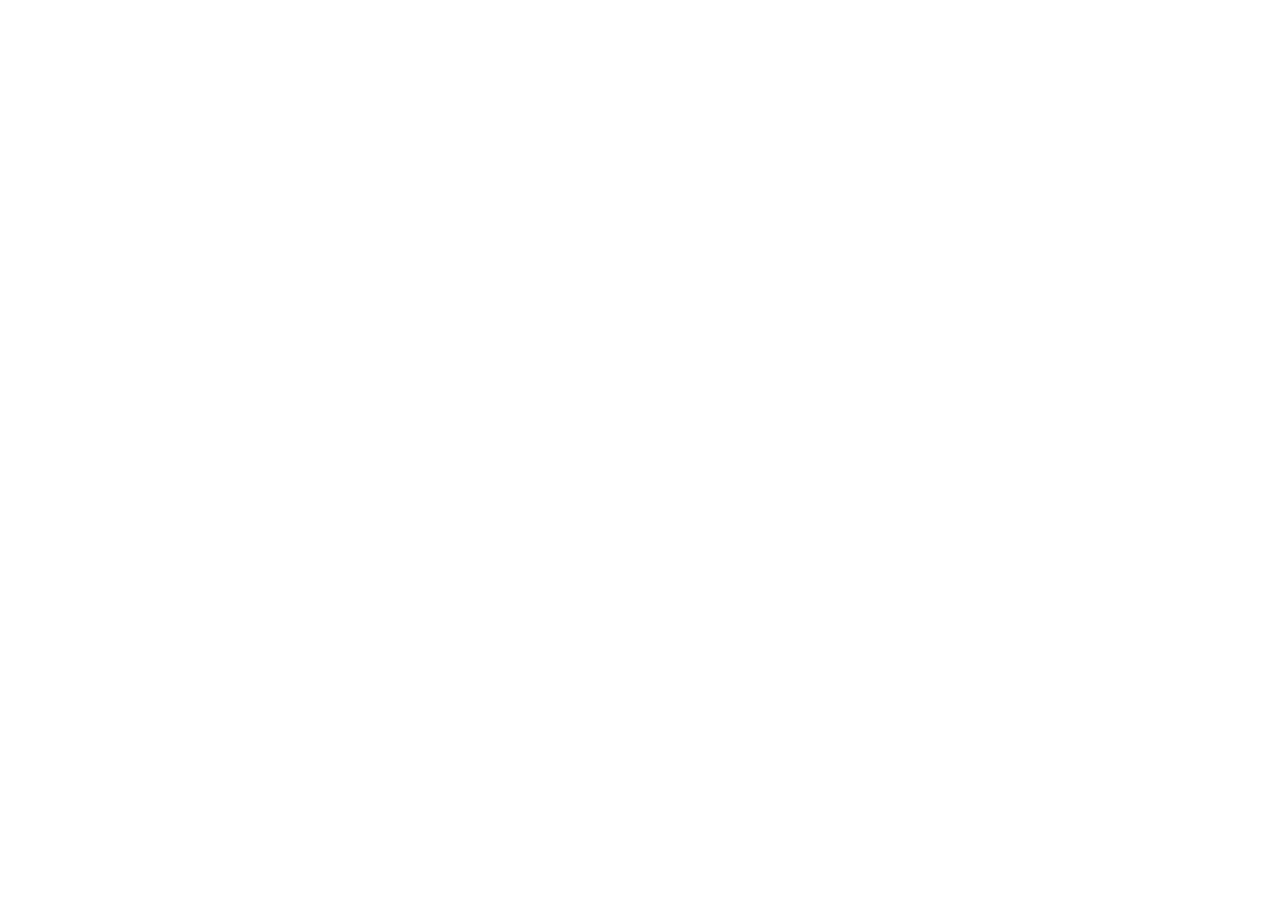
==== roofer-website/index.html @ cd1ace75 "fixed-layout" ====
<!DOCTYPE html>

<html lang="en" class="no-js">

<head>

    <meta charset="UTF-8">
    <meta name="viewport" content="width=device-width, initial-scale=1.0">

    <title>Roofer-website</title>
    <script type="module">
        document.documentElement.classList.remove("no-js");
        document.documentElement.classList.add("js");
    </script>

    <link rel="stylesheet" href="style.css">
    <link rel="stylesheet" href="style.css" media="print">

    <meta name= "description" content="STEM Tutoring Scotland">
    <meta property="og:title" content="STEM Tutoring Scotland-Home">
    <meta property="og:image" content="/">
    <meta property="og:image:alt" content="STEM Tutoring Scotland Website Homepage">
    <meta property="og:locale" content="en_GB">
    <meta name="twitter:card" content="summary_large_image">
    <meta property="og:url" content="/">
    <link rel="canonical" content="/">


</head>



<body class="body">

    <div class="home-page">

        <div class="heading">

            <div class="title-container">
                <h1 id="title-1">Quality Roofing</h1>
                <h2 id="title-2">Edinburgh</h2>

                <svg class="arrow" id="arrow-1" xmlns="http://www.w3.org/2000/svg" viewBox="0 0 2650 100" fill="none">
                    <path
                        d="M-1000 50 H2600 M2550 30 L2600 50 L2550 70"
                        stroke="currentColor"
                        stroke-width="8"
                        stroke-linecap="round"
                        stroke-linejoin="round"
                    />
                </svg>

            </div>

            
            <div class="menu">

                <svg id="dropdown-top" viewBox="0 0 140 10" width="80" height="10">
                    <rect width="140" height="10" rx="7"></rect>
                </svg>

                <button class="dropbtn" id="dropbtn">

                    <svg id="menu-icon" viewBox="0 0 140 70" width="80" height="40">
                        <rect class="top" width="140" height="10" rx="7"></rect>
                        <rect class="middle" y="30" width="140" height="10" rx="7"></rect>
                        <rect class="bottom" y="60" width="140" height="10" rx="7"></rect>
                    </svg>

                </button>


                <div id="menu-text">
                    <p>Menu</p>
                </div>



                <div class="dropdown-content" id="dropdown-content">

                    <a href="#">services</a>
                    <a href="#">about</a>
                    <a href="#">reviews </a>
                    <a href="#">get a quote </a>
                    <a class="last-link" href="#">contact </a>

                    <svg id="dropdown-bottom" viewBox="0 0 140 10" width="80" height="10">
                            <rect width="140" height="10" rx="7"></rect>
                    </svg>

                    <svg id="ruler-svg-dropdown" viewBox="0 0 93 209" width="93" height="209">
                            <rect x="83" y="1" width="10" height="1" ></rect>
                            <rect x="83" y="5" width="10" height="1" ></rect>
                            <rect x="83" y="9" width="10" height="1" ></rect>
                            <rect x="83" y="13" width="10" height="1" ></rect>
                            <rect x="83" y="17" width="10" height="1" ></rect>
                            <rect x="78" y='21' width="15" height="1" ></rect>
                            <rect x="83" y="25" width="10" height="1" ></rect>
                            <rect x="83" y="29" width="10" height="1" ></rect>
                            <rect x="83" y="33" width="10" height="1" ></rect>
                            <rect x="83" y="37" width="10" height="1" ></rect>
                            <rect x="78" y='41' width="15" height="1" ></rect>
                            <rect x="83" y="45" width="10" height="1" ></rect>
                            <rect x="83" y="49" width="10" height="1" ></rect>
                            <rect x="83" y="53" width="10" height="1" ></rect>
                            <rect x="83" y="57" width="10" height="1" ></rect>
                            <rect x="78" y='61' width="15" height="1" ></rect>
                            <rect x="83" y="65" width="10" height="1" ></rect>
                            <rect x="83" y="69" width="10" height="1" ></rect>
                            <rect x="83" y="73" width="10" height="1" ></rect>
                            <rect x="83" y="77" width="10" height="1" ></rect>
                            <rect x="78" y='81' width="15" height="1" ></rect>
                            <rect x="83" y="85" width="10" height="1" ></rect>
                            <rect x="83" y="89" width="10" height="1" ></rect>
                            <rect x="83" y="93" width="10" height="1" ></rect>
                            <rect x="83" y="97" width="10" height="1" ></rect>
                            <rect x="78" y='101' width="15" height="1" ></rect>
                            <rect x="83" y="105" width="10" height="1" ></rect>
                            <rect x="83" y="109" width="10" height="1" ></rect>
                            <rect x="83" y="113" width="10" height="1" ></rect>
                            <rect x="83" y="117" width="10" height="1" ></rect>
                            <rect x="78" y='121' width="15" height="1" ></rect>
                            <rect x="83" y="125" width="10" height="1" ></rect>
                            <rect x="83" y="129" width="10" height="1" ></rect>
                            <rect x="83" y="133" width="10" height="1" ></rect>
                            <rect x="83" y="137" width="10" height="1" ></rect>
                            <rect x="78" y='141' width="15" height="1" ></rect>
                            <rect x="83" y="145" width="10" height="1" ></rect>
                            <rect x="83" y="149" width="10" height="1" ></rect>
                            <rect x="83" y="153" width="10" height="1" ></rect>
                            <rect x="83" y="157" width="10" height="1" ></rect>
                            <rect x="78" y='161' width="15" height="1" ></rect>
                            <rect x="83" y="165" width="10" height="1" ></rect>
                            <rect x="83" y="169" width="10" height="1" ></rect>
                            <rect x="83" y="173" width="10" height="1" ></rect>
                            <rect x="83" y="177" width="10" height="1" ></rect>
                            <rect x="78" y='181' width="15" height="1" ></rect>
                            <rect x="83" y="185" width="10" height="1" ></rect>
                            <rect x="83" y="189" width="10" height="1" ></rect>
                            <rect x="83" y="193" width="10" height="1" ></rect>
                            <rect x="83" y="197" width="10" height="1" ></rect>
                            <rect x="78" y='201' width="15" height="1" ></rect>
                            <rect x="83" y="205" width="10" height="1" ></rect>
                            <rect x="83" y="209" width="10" height="1" ></rect>
                            <rect x="83" y="205" width="10" height="1" ></rect>
                            <rect x="83" y="209" width="10" height="1" ></rect>
                            <rect x="78" y='201' width="15" height="1" ></rect>
                            <rect x="83" y="205" width="10" height="1" ></rect>
                            <rect x="83" y="209" width="10" height="1" ></rect>
                            <rect x="83" y="205" width="10" height="1" ></rect>
                            <rect x="83" y="209" width="10" height="1" ></rect>
                            
                            

                    </svg>

                </div>



                <svg id="ruler-svg-menu" viewBox="0 0 93 209" width="93" height="209">
                    <rect x="78" y='1' width="15" height="1" ></rect>
                    <rect x="83" y="5" width="10" height="1" ></rect>
                    <rect x="83" y="9" width="10" height="1" ></rect>
                    <rect x="83" y="13" width="10" height="1" ></rect>
                    <rect x="83" y="17" width="10" height="1" ></rect>
                    <rect x="78" y='21' width="15" height="1" ></rect>
                    <rect x="83" y="25" width="10" height="1" ></rect>
                    <rect x="83" y="29" width="10" height="1" ></rect>
                    <rect x="83" y="33" width="10" height="1" ></rect>
                    <rect x="83" y="37" width="10" height="1" ></rect>
                    <rect x="78" y='41' width="15" height="1" ></rect>
                    <rect x="83" y="45" width="10" height="1" ></rect>
                    <rect x="83" y="49" width="10" height="1" ></rect>
                    <rect x="83" y="53" width="10" height="1" ></rect>
                    <rect x="83" y="57" width="10" height="1" ></rect>
                </svg>
                            


            

                    

                

                
            </div>


        </div>

        <div class="banner">
            <img src="images/roofer-website-image3.jpg" class="banner-img">

            <div class="banner-content">
                <h3 id="slogan">Quality work <br> you can trust.</h3>
               <div id="book-now-box"> <p> Get a Quote</p> </div>
            </div>          
        </div>

        <div class="service-page">

            <div id="service-content">
                <h2 id="service-title">Services</h2>

                <svg class="arrow" id="arrow-2" xmlns="http://www.w3.org/2000/svg" viewBox="0 0 2000 100" fill="none">
                    <path
                        d="M0 50 H1800 M1750 30 L1800 50 L1750 70"
                        stroke="currentColor"
                        stroke-width="7"
                        stroke-linecap="round"
                        stroke-linejoin="round"
                    />
                </svg>

                

                    <div class="services">

                        <div class="service-box">
                            <div class = "service-list" id="tiling">
                                <p class="a">Tiling</p>

                                <button class="service-button" id="tiling-button">
                                    <svg width="10" height="10" viewBox="0 0 100 100" xmlns="http://www.w3.org/2000/svg">

                                        <circle cx="50" cy="50" r="45"
                                                fill="none"
                                                stroke-width="10" />

                                        <polygon points="35,20 35,80 80,50"/>

                                    </svg>
                                </button>
                            </div>

                            <p class="service-description" id="tiling-description">Tiling on the roof is done with precision and accuracy with skilled workers. We have worked on an array of house types from older builds to newer builds. </p>
                        </div>

                        <div class="service-box">
                            <div class="service-list" id="flat-roofing">
                                <p>Flat roofing</p>

                                <button class="service-button" id="flat-roofing-button">
                                    <svg width="10" height="10" viewBox="0 0 100 100" xmlns="http://www.w3.org/2000/svg">
                        
                            

                                    <circle cx="50" cy="50" r="45"
                                            fill="none"
                                            stroke-width="10" />

                                    <polygon points="35,20 35,80 80,50"/>

                                    </svg>
                                </button>
                            </div>

                             <p class="service-description" id="flat-roofing-description">Flat roofing is completed with precision and expertise by skilled workers. We have installed and repaired flat roofs on a wide range of properties, delivering reliable and long-lasting results. </p>
                        </div>

                        <div class="service-box">
                            <div class="service-list" id="slate">
                                <p>Slate</p>

                                <button class="service-button" id="slate-button">
                                    <svg width="10" height="10" viewBox="0 0 100 100" xmlns="http://www.w3.org/2000/svg">

                                        <circle cx="50" cy="50" r="45"
                                                fill="none"
                                                stroke-width="10" />

                                        <polygon points="35,20 35,80 80,50"/>

                                    </svg>
                                </button>
                            </div>

                            <p class="service-description" id="slate-description">Slate roofing is completed with precision by skilled workers, providing durable, weather-resistant, and long-lasting results.</p>
                        </div>
                        
                        <div class="service-box">
                            <div class="service-list" id="emergency-repair">
                                <p>Emergency Repair</p>

                                <button class="service-button" id="emergency-repair-button">        
                                    <svg width="10" height="10" viewBox="0 0 100 100" xmlns="http://www.w3.org/2000/svg">

                                        <circle cx="50" cy="50" r="45"
                                                fill="none"
                                                stroke-width="10" />

                                        <polygon points="35,20 35,80 80,50"/>

                                    </svg>
                                </button>
                            </div>

                            <p class="service-description" id="emergency-repair-description">Quick and professional emergency roof repairs, providing immediate solutions when you need them most.</p>
                        </div>
                            
                        
                    </div>


            </div>

            <div class="service-img-container">
                <img id="service-img" src="images/roofer-website-image7.png">

                <img id="tiling-img" src="images/roofer-website-image8.png">

                <img id="flat-roofing-img" src="images/roofer-website-image9.jpg">

                <img id="slate-img" src="images/roofer-website-image10.jpg">

                <img id="emergency-repair-img" src="images/roofer-website-image11.jpg">
            </div>
            

        </div>
    </div>


    <div class="page-2">

        <div class="about-section">

            <h2 id="about-title">About</h2>

            <p id="about-text"> enter your about section here, keep it short
            2-3 sentences max explaining your business
            experience and some of the services you offer.
            It will take up the space of this box
            </p>

        </div>
                

        <div id="about-bio">
            <img id="about-img" src="images/roofer-website-image5.jpg">

            <p id="about-biography">Name <br> Biography <br> Qualifications</p>
        </div>
                
            

        
        <div class="review-page">
            <h2 id="review-title">Reviews</h2>
            <div class="reviews">
                <div class="carousel">

                    <button id="prevBtn">
                        <svg width="24" height="24" viewBox="0 0 24 24" fill="none" xmlns="http://www.w3.org/2000/svg">
                            <path d="M15 18L9 12L15 6" stroke-width="2" stroke-linecap="round" stroke-linejoin="round"/>
                        </svg>
                    </button>

                    <div class="viewport">
                        <div class="track" id="track">

                            <div class="review">Great service - Sarah</div>
                            <div class="review">Fast and reliable - James</div>
                            <div class="review">Very professional - David</div>

                        </div>

                        <div class="dots">
                            <span class="dot active"></span>
                            <span class="dot"></span>
                            <span class="dot"></span>
                        </div>

                    </div>

                    <button id="nextBtn">
                        <svg width="24" height="24" viewBox="0 0 24 24" fill="none" xmlns="http://www.w3.org/2000/svg">
                            <path d="M9 6L15 12L9 18" stroke-width="2" stroke-linecap="round" stroke-linejoin="round"/>
                        </svg>
                    </button>

                </div>

            </div>
        </div>


        <div class="contact-page">

            <h2 id="contact-title">Get a Quote</h2>


                <div id="contact-text">

                    <div class="contact-form">
                        <p>Name</p>  <input class="form" id="form-1" type="text" name="name">
                    </div>

                    <div class="contact-form">
                        <p>Email</p> <input class="form" id="form-2" type="text" name="email">
                    </div>

                    <div class="contact-form">
                        <p>Phone number</p> <input class="form" id="form-3" type="text" name="phone-number">
                    </div>

                    <div class="contact-form">
                        <p>Description</p> <textarea class="form" id="form-4" type="text" name="description"></textarea>
                    </div>
                </div>

            <button id="submit-btn">
                <p>SUBMIT</p>
            </button>

        </div>

    </div>



        <div class="footer-page">

            
        
            <div id="footer-info">

                <div id="footer-details">
                    <h3 id="footer-title">Contact</h3>
                    <p>07725 669 782</p>
                    <p>roofer.business@gmail.com</p>
                    <p>43c Regent Place EH12 3BC</p>
                </div>

                <div id="footer-social-media">

                    <div class="footer-icons" id="facebook">
                        <a href="https://facebook.com" target="_blank">
                            <svg id="facebook-icon" xmlns="http://www.w3.org/2000/svg" width="32" height="32" viewBox="0 0 32 32">
                            <path d="M16,2c-7.732,0-14,6.268-14,14,0,6.566,4.52,12.075,10.618,13.588v-9.31h-2.887v-4.278h2.887v-1.843c0-4.765,2.156-6.974,6.835-6.974,.887,0,2.417,.174,3.043,.348v3.878c-.33-.035-.904-.052-1.617-.052-2.296,0-3.183,.87-3.183,3.13v1.513h4.573l-.786,4.278h-3.787v9.619c6.932-.837,12.304-6.74,12.304-13.897,0-7.732-6.268-14-14-14Z"></path>
                            </svg>
                        </a>
                    
                        <a class="link" href="https://facebook.com" target="_blank">
                            <p>qualityroofingedinburghfb</p>
                        </a>
                    </div>

                    <div class="footer-icons" id="instagram">
                        <a href="https://instagram.com" target="_blank">
                            <svg id="instagram-icon" xmlns="http://www.w3.org/2000/svg" width="32" height="32" viewBox="0 0 32 32">
                            <path d="M10.202,2.098c-1.49,.07-2.507,.308-3.396,.657-.92,.359-1.7,.84-2.477,1.619-.776,.779-1.254,1.56-1.61,2.481-.345,.891-.578,1.909-.644,3.4-.066,1.49-.08,1.97-.073,5.771s.024,4.278,.096,5.772c.071,1.489,.308,2.506,.657,3.396,.359,.92,.84,1.7,1.619,2.477,.779,.776,1.559,1.253,2.483,1.61,.89,.344,1.909,.579,3.399,.644,1.49,.065,1.97,.08,5.771,.073,3.801-.007,4.279-.024,5.773-.095s2.505-.309,3.395-.657c.92-.36,1.701-.84,2.477-1.62s1.254-1.561,1.609-2.483c.345-.89,.579-1.909,.644-3.398,.065-1.494,.081-1.971,.073-5.773s-.024-4.278-.095-5.771-.308-2.507-.657-3.397c-.36-.92-.84-1.7-1.619-2.477s-1.561-1.254-2.483-1.609c-.891-.345-1.909-.58-3.399-.644s-1.97-.081-5.772-.074-4.278,.024-5.771,.096m.164,25.309c-1.365-.059-2.106-.286-2.6-.476-.654-.252-1.12-.557-1.612-1.044s-.795-.955-1.05-1.608c-.192-.494-.423-1.234-.487-2.599-.069-1.475-.084-1.918-.092-5.656s.006-4.18,.071-5.656c.058-1.364,.286-2.106,.476-2.6,.252-.655,.556-1.12,1.044-1.612s.955-.795,1.608-1.05c.493-.193,1.234-.422,2.598-.487,1.476-.07,1.919-.084,5.656-.092,3.737-.008,4.181,.006,5.658,.071,1.364,.059,2.106,.285,2.599,.476,.654,.252,1.12,.555,1.612,1.044s.795,.954,1.051,1.609c.193,.492,.422,1.232,.486,2.597,.07,1.476,.086,1.919,.093,5.656,.007,3.737-.006,4.181-.071,5.656-.06,1.365-.286,2.106-.476,2.601-.252,.654-.556,1.12-1.045,1.612s-.955,.795-1.608,1.05c-.493,.192-1.234,.422-2.597,.487-1.476,.069-1.919,.084-5.657,.092s-4.18-.007-5.656-.071M21.779,8.517c.002,.928,.755,1.679,1.683,1.677s1.679-.755,1.677-1.683c-.002-.928-.755-1.679-1.683-1.677,0,0,0,0,0,0-.928,.002-1.678,.755-1.677,1.683m-12.967,7.496c.008,3.97,3.232,7.182,7.202,7.174s7.183-3.232,7.176-7.202c-.008-3.97-3.233-7.183-7.203-7.175s-7.182,3.233-7.174,7.203m2.522-.005c-.005-2.577,2.08-4.671,4.658-4.676,2.577-.005,4.671,2.08,4.676,4.658,.005,2.577-2.08,4.671-4.658,4.676-2.577,.005-4.671-2.079-4.676-4.656h0"></path>
                            </svg>
                            </a>
                        <a class="link" href="https://instagram.com" target="_blank">
                            <p>qualityroofingedinburghig</p>
                        </a>
                    </div>

                    <div class="footer-icons" id="trust-a-trader">
                        <a href="https://www.trustatrader.com/" target="_blank">
                            <img id="trust-a-trader-icon" src="images/roofer-website-image6.png">
                        </a>
                        <a class="link" href="https://www.trustatrader.com/" target="_blank">
                            <p>qualityroofingtrustatrader</p>
                        </a>
                    </div>


            
                </div>

            </div>
            
            <div id="copyright-info">
                <p>&copy; 2026 Quality Roofing Edinburgh. All rights reserved.</p>
            </div>


        </div>

    

    <script src="script.js"></script>

</body>
---- roofer-website/style.css ----
@media (min-width: 501px) {
    body {
        display: none;
    }
}


@media (max-width: 500px )  {

    html, body {
        margin: 0;
        padding: 0;
        width: 100%;
        overflow-x: hidden;
        max-width: 430px
    }

    h1, h2, h3, p {
        margin: 0;
    }

    button {
        border: none;
        background: none;
        background-color: none;
        cursor: pointer;
    }


    .home-page {
        padding-top: 1px;
        background-color: #d2dede;
        z-index: -1;

    }

    @font-face {
        font-family: 'Telegraf Regular';
        font-style: normal;
        font-weight: normal;
        src:  url('fonts/TelegrafRegular_272984568a25d8528fe2de8b20b29011.woff') format('woff');
        }
        

    @font-face {
        font-family: 'Telegraf UltraLight';
        font-style: normal;
        font-weight: normal;
        src: url('fonts/Telegraf UltraLight 200.woff') format('woff');
        }
        

    @font-face {
        font-family: 'Telegraf UltraBold';
        font-style: normal;
        font-weight: normal;
        src: url('fonts/Telegraf UltraBold 800.woff') format('woff');
        }




    @font-face {
        font-family: "Archivo-Black";
        src: url('fonts/ArchivoBlack-Regular.woff') format("woff");
        font-weight: 400;
        font-style: normal;
    }


    .heading {
        display: flex;
        gap: 8vw;
        align-items: center;
        position: relative;
        z-index: 100;
    }



    .title-container {
        display: flex;
        justify-self: left;
        min-width: 40%;
        flex-direction: column;
        margin-top: -30px;
    }

    #title-1 {
        font-family: "Telegraf Regular";
        font-style: bold;
        font-size: clamp(25px, 8vw, 60px);
        color: #000000;
        font-variant-ligatures: none;
        text-align: right;
    }

    #title-2 {
        font-family: "Telegraf Ultralight";
        font-weight: 400;
        color: #000000;
        font-size: clamp(10px, 8vw, 20px);
        text-align: right;
        margin-top: -48px;

    }


    .menu{
        position: relative;
        z-index: 0;
        overflow: visible;
        margin-left: 0%;
        width: 30%;
        display: flex;
        justify-content: center;

    }

    .dropbtn {
        height: 6vh;
        border: none;
        width: 100%;

        background-color: #d2dede;
        border-radius: 5px;

        display: flex;
        justify-content: center;
        align-items: center;

        overflow: visible;
        position: relative;
        z-index: 2;

        cursor: pointer;



    }

    .dropbtn.active {
        background-color: #b9caca;
        border-bottom-right-radius: 0px;
        border-bottom-left-radius: 0px;
        
    }




    .dropbtn .top {
        transition: transform 0.5s ease,  opacity 0.5s ease;
    }

    .dropbtn.active .top {
        background-color: #b9caca;
        transform: translateY(-12px);
        opacity: 0;
    }

    .dropbtn .middle {
        transition: opacity 0.5s ease;
    }

    .dropbtn.active .middle {
        opacity: 0;
    }

    .dropbtn .bottom {
        transition: opacity 0.5s ease, transform 0.5s ease, visibility 0.3s;
        
    }

    .dropbtn.active .bottom {
        transform: translateY(41vh);
        opacity: 0;
    }




    #menu-icon {
        overflow: visible;
        fill: #788080;
        opacity: 1;
        display: flex;
        justify-content: center;
    }




    #menu-text {
        font-family: "Telegraf UltraBold";
        font-size: clamp(10px, 6vw, 60px);
        color: #525757;

        position: absolute; 
        justify-self: center;
        top: 50%;
        left: 50%;
        transform: translate(-50%, -50%);

        opacity: 0;
        transition: opacity 0.5s ease;
        pointer-events: none;
    }

    #menu-text.show {
        opacity: 1;
        z-index: 2;

    }




    .dropdown-content {
        background-color: #b9caca;
        font-family: "Telegraf UltraLight";
        font-size: 14px;
        width: 100%;
        border-bottom-left-radius: 5px;
        border-bottom-right-radius: 5px;

        position: absolute;
        display: flex;
        flex-direction: column;
        align-items: center;
        z-index: 3;
        
        opacity: 0;
        overflow: hidden;
        visibility: hidden;
        pointer-events: none;
        transform: translateY(-4vh);
        transition: opacity 0.5s ease, transform 0.5s ease, visibility 0.3s;
        
        
        
    }

    .dropdown-content.show {
    opacity: 1;
    visibility: visible;
    pointer-events: auto;
    transform: translateY(6vh);
    z-index: 3;
    }



    .dropdown-content a {
    color: #525757;
    padding: 1.2vh 0.2vh;
    text-decoration: none;
    text-align: center;
    display: inline-block;
    position: relative;
    z-index: 3;
    cursor: pointer;
    width: 100%;
    transition: transform 0.3s ease, background-color 0.3s ease;
    }

    .dropdown-content.show a:hover {
        transform: scale(1.1);
        background-color: #b0c1c1;
    }



    #dropdown-top {
        fill: #788080;
        overflow: visible;
        opacity: 1;
        width: 60%;
        position: absolute;
        z-index: 3;
        margin-top: -0.2vh;
        opacity: 0;
        transition: opacity 0.5s ease;
    }

    #dropdown-top.active {
        opacity: 1;

    }


    #dropdown-bottom {
        fill: #788080;
        overflow: visible;
        opacity: 0;
        transition: opacity 1.5s ease;
        width: 60%;
        margin-bottom: -0.3vh;
        cursor: pointer;

    }

    #dropdown-bottom.active {
        opacity: 1;
    }






    #ruler-svg-menu {
        position: absolute;
        fill: #788080;
        top: 0;
        right: 0;
        z-index: 2;
        overflow: hidden;
        opacity: 0;
        transition: opacity 0.5s ease, transform 0.5s ease, visibility 0.3s;
        pointer-events: none;
    }

    #ruler-svg-menu.active {
        opacity: 1;
        pointer-events: none;
    }

    #ruler-svg-dropdown {
        position: absolute;
        fill: #788080;
        top: 0;
        right: 0;
        z-index: 3;
        overflow: hidden;
        opacity: 0;
        transition: opacity 0.5s ease, transform 0.5s ease, visibility 0.3s;
        pointer-events: none;

    }

    #ruler-svg-dropdown.active {
        opacity: 1;
        pointer-events: none;
    }




    .link {
        text-decoration: none;
        color: inherit;
        font-size: inherit;
    }

    .title-container {
        display: flex;
        flex-direction: column;
        margin: 2% 0px 0px 1%;

    }

    #title-1 {
        text-align: center;
        margin: 0px 0px 0px 0px;
    }

    #title-2 {
        text-align: right;
        margin: -1% 0px 0px 0px;


    }

    .arrow {
        width: 100%;
        height: 1vh;
        align-self: flex-start;

    }

    #arrow-1 {
        margin-bottom: 0.5vh;
        position: relative;
        z-index: 10;
    }

    .banner {
        position: relative;
        height: clamp(200px, 30vh, 230px);
        display: flex;
    }

    .banner-img {
        object-fit: cover;
        opacity: 0.78;
        position: absolute;
        inset: 0;
        width: 100%;
        height: 100%;
        opacity: 0.78;
        z-index: 0;
    }

    .banner-content {
        width: 100%;
        position: relative;
        z-index: 1;
        display: flex;
        justify-content: space-between;
        align-items: flex-end;
        align-self: flex-end;
        margin-bottom: 3vh;
        

        

    }

    
    #slogan {
        font-size: clamp(25px, 7vw, 60px);
        align-self: center;
        font-family: "Telegraf Regular";
        opacity: 0.71;
        line-height: 1.2;
        white-space: nowrap;
        text-align: left;
        color: #ffffff;
        opacity: 0.71;
        margin-left: 4%;

    }



    #book-now-box {
        font-size: 14px;
        width: fit-content;
        font-family: "Archivo-Black";
        padding: 7px 0px 7px 0px;
        margin: 0 4.5% 1vh 0;
        width: 30%;
        max-height: 45px;
        background-color: #ffde59;
        border-radius: 7px;
        justify-content: center;
        align-items: center;
        display: flex;
        border: 0px solid white;
        transition: transform 0.3s ease, border-width 0.3s ease, border-color 0.3s linear, background-color 0.3s ease;
        cursor: pointer;
        
    }

    #book-now-box:hover {
        transform: scale(1.1);
        border-width: 0.5px;
        border-color: black;
        background-color: #ffd44d;
    }

    #book-now-button {
    font-size: 20px;
    text-align: center;
    font-family: "Archivo-Black";
    }
    

    .service-page {
        display: flex;
        width: 100%;
        flex-direction: row;
        align-items: center;
        justify-content: space-between;
        margin-top: 2.5vh;

    }

    #service-content {
        margin-left: 4%;
        margin-top: 3vh;
        padding-bottom: 5vh;
        display: flex;
        flex-direction: column;
        align-items: flex-start;
        gap: 0px;

    
    }


    #service-title {
        font-family: "Telegraf Regular";
        font-size: 24px;
        border: 0.5px solid #788080;
        background-color: #d2dede;
        text-align: center;
        align-self: flex-start;
        padding: 0.8% 0.8% 0.8% 0.8%;
        border-radius: 4px;
        margin-left: -2%;
        margin-top: -1%;
        margin-bottom: 1vh;
        position: relative;
        z-index: 1;

    }
    
    #arrow-2 {
        margin-top: -1.6vh;
        position: relative;
        z-index: 0;
        width: 50%;
        color: #788080; 
    }


    .service-img-container {
        position: relative;
        width: fit-content;
        margin: -1vh 4% 0 0;
        align-self: flex-start;
        padding-top: 3vh;
    }

 

    #service-img {
        height: auto;
        position: absolute;
        top: 100%;
        right: 10%;
        width: 150px;
        object-fit: contain;
        border-radius: 5px;
        opacity: 1;
        transition: opacity 0.3s ease;
    }

    #service-img.active {
        opacity: 0;
    }


    #tiling-img {
        height: auto;
        position: absolute;
        top: 100%;
        right: 100%;
        width: 150px;
        object-fit: contain;
        border-radius: 5px;
        opacity: 0;
        transition: opacity 0.3s ease;
    }

    #tiling-img.active {
        opacity: 1;
    }

    #flat-roofing-img {
        height: auto;
        position: absolute;
        top: 100%;
        right: 100%;
        width: 150px;
        object-fit: contain;
        border-radius: 5px;
        opacity: 0;
        transition: opacity 0.3s ease;
    }

    #flat-roofing-img.active {
        opacity: 1;
    }

    #slate-img {
        height: auto;
        position: absolute;
        top: 100%;
        right: 100%;
        width: 150px;
        object-fit: contain;
        border-radius: 5px;
        opacity: 0;
        transition: opacity 0.3s ease
    }

    #slate-img.active {
        opacity: 1;
    }

    #emergency-repair-img {
        height: auto;
        position: absolute;
        top: 100%;
        right: 100%;
        width: 150px;
        object-fit: contain;
        border-radius: 5px;
        opacity: 0;
        transition: opacity 0.3s ease;
    }

    #emergency-repair-img.active {
        opacity: 1;
    }

        
    .services h1,
    .services h2,
    .services h3,
    .services p {
        margin: 0;
    }

    .service-box {
        display: flex;
        flex-direction: column;

    }

    .services {
        font-family: "Telegraf Ultralight";
        display: flex;
        flex-direction: column;
        gap: 4px;
        line-height: 1.0;
        font-size: clamp(12px, 4vw, 30px);
        width: 100%;
        position: relative;
    }

    .service-button {
        cursor: pointer;
        margin: 0;
        padding: 0;
        border: none;
        line-height: 0;
        background-color: #d2dede;
        transition: transform 0.3s ease;
    }

    .service-button:hover {
        transform: scale(1.1);
    }

    .service-list {
        display: flex;
        align-items: center;
        gap: 3%;
    }

    .service-list svg {
        display: block;
        width: fit-content;
        stroke: #788080;
        transition: stroke 0.3s ease;
    }

    .service-list svg:hover {
        stroke: black;
    }

    .service-list svg polygon {
        fill: #788080;
        transition: fill 0.3s ease
    }

    .service-list svg:hover polygon {
        fill: black
    }

    .service-list p {
        white-space: nowrap;
    }

    .service-description {
        font-family: "Telegraf UltraLight";
        display: flex;
        padding: 0 10% 0 2%;
        font-size: clamp(4px, 2.8vw, 20px);
        line-height: 1.2;
        z-index: 0;
        pointer-events: none;
        width: 45%;
    }


    #tiling-description {
        opacity: 0;
        max-height: 0px;
    }

    #tiling-description.show {
        max-height: 75px;
        padding: 1vh 10% 1vh 2%;
        opacity: 1;
        transition: max-height 0.5s ease, opacity 0.1s ease, padding 0.5s ease;
    }

    #tiling-button {
        transition: transform 0.3s ease;
    }

    #tiling-button.active {
        transform: rotate(90deg)
    }

    #flat-roofing-description {
        opacity: 0;
        max-height: 0px;
    }

    #flat-roofing-description.show {
        max-height: 90px;
        padding: 1vh 10% 1vh 2%;
        opacity: 1;
        transition: max-height 0.5s ease, opacity 0.1s ease, padding 0.5s ease;
    }

    #flat-roofing-button {
        transition: transform 0.3s ease;
    }

    #flat-roofing-button.active {
        transform: rotate(90deg)
    }

    #slate-description {
        opacity: 0;
        max-height: 0px;
    }

    #slate-description.show {
        max-height: 80px;
        padding: 1vh 10% 1vh 2%;
        opacity: 1;
        transition: max-height 0.5s ease, opacity 0.1s ease, padding 0.5s ease;
    }

    #slate-button {
        transition: transform 0.3s ease;
    }

    #slate-button.active {
        transform: rotate(90deg)
    }

    #emergency-repair-description {
        opacity: 0;
        max-height: 0px;
    }

    #emergency-repair-description.show {
        max-height: 65px;
        padding: 1vh 10% 1vh 2%;
        opacity: 1;
        transition: max-height 0.5s ease, opacity 0.1s ease, padding 0.5s ease;
    }

    #emergency-repair-button {
        transition: transform 0.3s ease;
    }

    #emergency-repair-button.active {
        transform: rotate(90deg)
    }


    .page-2 {
        background-image: url("images/roofer-website-image4.jpg");
        background-size: cover;
        background-position: center;
        background-repeat: no-repeat;
        padding-bottom: 0vh;

    }

    .about-section {
        display: flex;
        flex-direction: column;
        align-items: center;
        justify-content: center;
        padding-top: 2vh;
        padding-bottom: 2vh;
        gap: 1vh;
    }

    #about-title {
        font-family: "Telegraf Regular";
        font-size: 24px;
        text-align: center;
        margin-bottom: 2vh;

        
    }

    #about-text {
        font-family: "Telegraf Regular";
        font-size: 11px;
        text-align: center;
        margin: 0 4% 2vh 4%;
        line-height: 1.4;

    }


    #about-bio {
        display: flex;
        flex-direction: row;
        align-items: center;
        justify-content: left;
        padding-bottom: 0vh;
        margin: 0 8%;

    }


    #about-img {
        width: 80px;
        height: auto;
        object-fit: contain;
        border-radius: 8px;
        
    }

    #about-biography {
        font-size: 11px;
        font-family: "Telegraf Ultralight";
        margin: 0 0 0 3%;
        line-height: 1.3;

    }

    .review-page {
        display: flex;
        flex-direction: column;
        align-items: center;
        padding-top: 0vh;
        padding-bottom: 2vh;
        margin: 10vh 4% 2vh 4%;
    }

    #review-title {
        font-family: "Telegraf Regular";
        font-size: 24px;
        text-align: center;
        align-self: flex-end;
        margin: 0 12% 0 0;
        border: 1px solid #788080;
        padding: 5px 16px;
        border-radius: 13px;
        background-color: #d2dede;
        z-index: 1;
    }

    .reviews {
        font-family: "Telegraf Regular";
        font-size: 11px;
        text-align: center;
        margin: -1.2vh 0 0 0;
        line-height: 1.4;
        width: 80%;
        height:10vh;
        border: 1px solid #788080;
        padding: 12px 20px 16px 20px;;
        border-radius: 13px;
        z-index: 0;
    }


    .carousel {
        height: 9vh;
        display: flex;
        align-items: center;
        gap: 10px;
    }

    .viewport {
        width: 100%;
        height: 9vh;
        margin-top: 4.5vh;
        overflow: hidden;
        display: flex;
        flex-direction: column;
        justify-content: space-between;
    }

    .track {
        display: flex;
        transition: transform 0.5s ease;
        justify-content: left;
    }

    .review {
        flex: 0 0 100%;
        height: fit-content;
    }

    .dots {
        display: flex;
        justify-content: center;
        gap: 10px;
        margin-bottom: 0vh;
    }

    .dot {
        width: 4px;
        height: 4px;
        border-radius: 50%;
        background-color: #788080;
        cursor: pointer;
        transition: background-color 0.3s ease;
    }

    .dot.active {
        background-color: #00000099;
    }

    #nextBtn svg{
        stroke: #788080;
    }

    #prevBtn svg {
        stroke: #788080;;
    }

    .contact-page {
        display: flex;
        flex-direction: column;
        align-items: center;
        justify-content: center;
        margin: 2vh 5% 0 5%;
        padding-bottom: 4vh;
    }

    #contact-title {
        font-family: "Telegraf Regular";
        font-size: 24px;
        text-align: center;
        margin: 0 0 2vh 0;
    }




    #contact-text {
        align-self: start;
        line-height: 1.4;
        font-family: "Telegraf Regular";
        font-size: 12px;
        background-color: rgba(120, 128, 128, 0.28);
        align-self: center;
        width: 80%;
        padding: 1vh 4%;
        border-radius: 10px;
    }

    .contact-form {
        display: flex;
        flex-direction: row;
        gap: 5px;
    }

    .form {
        border: 0px solid white;
        border-radius: 5px;
        margin: 0 0 0.8vh 0;
        flex: 1;
        width: 100%;
    }

    #submit-btn {
        font-family: "Archivo Black";
        font-size: 20px;
        width: 30%;
        letter-spacing: 3px;
        border-radius: 8px;
        background-color: #B9C4C4;
        margin-top: 1vh;
        border: 1px solid #788080;
        opacity: 0;
        transform: translateY(-2vh);
        transition: transform 0.6s ease, opacity 0.5s ease;
    }

    #submit-btn.active {
        opacity: 1;
        transform: translateY(0);
        transition: transform 0.2s ease
        
    }

    #submit-btn p {
        color: black;
  
    }

    #submit-btn.active:hover {
        transform: scale(1.1);

    }




    .footer-page {
        background-color: #525757;
        padding: 0vh 0 2vh 0;
    }

    #footer-title {
        color: white;
        font-family: "Telegraf Ultrabold";
        font-size: 14px;
        margin-top: -2vh;
        

    }

    #footer-info {
        display: flex;
        flex-direction: row;
        align-items: center;
        justify-content: space-between;
        margin: 0 7%;
        color: white;
        font-family: "Telegraf Regular";
        font-size: 11px;
        opacity: 0.9;
    }

    #footer-details {
        display: flex;
        flex-direction: column;
        align-self: center;
        gap: 2vh;
        margin-top: 2vh;
    }

    #footer-social-media {
        display: flex;
        flex-direction: column;
        align-self: center;
        gap: 0.5vh;
        padding-top: 2vh;


        

    }

    .footer-icons {
        display: flex;
        flex-direction: row;
        align-items: center;
        gap: 5%;

    }


    #facebook-icon {
        fill: white;
        opacity: 0.9;
        scale: 0.8;
    }


    #instagram-icon {
        fill: white;
        opacity: 0.9;
        scale: 0.8;
    }

    #trust-a-trader-icon {
        width: 28px;
        margin-left: 10%;
        scale: 0.9;
    }

    #trust-a-trader {
        display: flex;
        flex-direction: row;
        align-items: center;
        gap: 8%;

    }


    #copyright-info {
        color: white;
        opacity: 0.9;
        font-size: 8px;
        text-align: center;
        font-family: "Telegraf Ultralight";
        margin-top: 2vh;
    }





}


@media (max-width: 410px )  {



    #menu-icon {
        width: 60%
    }


}
---- roofer-website/style.css ----
@media (min-width: 501px) {
    body {
        display: none;
    }
}


@media (max-width: 500px )  {

    html, body {
        margin: 0;
        padding: 0;
        width: 100%;
        overflow-x: hidden;
        max-width: 430px
    }

    h1, h2, h3, p {
        margin: 0;
    }

    button {
        border: none;
        background: none;
        background-color: none;
        cursor: pointer;
    }


    .home-page {
        padding-top: 1px;
        background-color: #d2dede;
        z-index: -1;

    }

    @font-face {
        font-family: 'Telegraf Regular';
        font-style: normal;
        font-weight: normal;
        src:  url('fonts/TelegrafRegular_272984568a25d8528fe2de8b20b29011.woff') format('woff');
        }
        

    @font-face {
        font-family: 'Telegraf UltraLight';
        font-style: normal;
        font-weight: normal;
        src: url('fonts/Telegraf UltraLight 200.woff') format('woff');
        }
        

    @font-face {
        font-family: 'Telegraf UltraBold';
        font-style: normal;
        font-weight: normal;
        src: url('fonts/Telegraf UltraBold 800.woff') format('woff');
        }




    @font-face {
        font-family: "Archivo-Black";
        src: url('fonts/ArchivoBlack-Regular.woff') format("woff");
        font-weight: 400;
        font-style: normal;
    }


    .heading {
        display: flex;
        gap: 8vw;
        align-items: center;
        position: relative;
        z-index: 100;
    }



    .title-container {
        display: flex;
        justify-self: left;
        min-width: 40%;
        flex-direction: column;
        margin-top: -30px;
    }

    #title-1 {
        font-family: "Telegraf Regular";
        font-style: bold;
        font-size: clamp(25px, 8vw, 60px);
        color: #000000;
        font-variant-ligatures: none;
        text-align: right;
    }

    #title-2 {
        font-family: "Telegraf Ultralight";
        font-weight: 400;
        color: #000000;
        font-size: clamp(10px, 8vw, 20px);
        text-align: right;
        margin-top: -48px;

    }


    .menu{
        position: relative;
        z-index: 0;
        overflow: visible;
        margin-left: 0%;
        width: 30%;
        display: flex;
        justify-content: center;

    }

    .dropbtn {
        height: 6vh;
        border: none;
        width: 100%;

        background-color: #d2dede;
        border-radius: 5px;

        display: flex;
        justify-content: center;
        align-items: center;

        overflow: visible;
        position: relative;
        z-index: 2;

        cursor: pointer;



    }

    .dropbtn.active {
        background-color: #b9caca;
        border-bottom-right-radius: 0px;
        border-bottom-left-radius: 0px;
        
    }




    .dropbtn .top {
        transition: transform 0.5s ease,  opacity 0.5s ease;
    }

    .dropbtn.active .top {
        background-color: #b9caca;
        transform: translateY(-12px);
        opacity: 0;
    }

    .dropbtn .middle {
        transition: opacity 0.5s ease;
    }

    .dropbtn.active .middle {
        opacity: 0;
    }

    .dropbtn .bottom {
        transition: opacity 0.5s ease, transform 0.5s ease, visibility 0.3s;
        
    }

    .dropbtn.active .bottom {
        transform: translateY(41vh);
        opacity: 0;
    }




    #menu-icon {
        overflow: visible;
        fill: #788080;
        opacity: 1;
        display: flex;
        justify-content: center;
    }




    #menu-text {
        font-family: "Telegraf UltraBold";
        font-size: clamp(10px, 6vw, 60px);
        color: #525757;

        position: absolute; 
        justify-self: center;
        top: 50%;
        left: 50%;
        transform: translate(-50%, -50%);

        opacity: 0;
        transition: opacity 0.5s ease;
        pointer-events: none;
    }

    #menu-text.show {
        opacity: 1;
        z-index: 2;

    }




    .dropdown-content {
        background-color: #b9caca;
        font-family: "Telegraf UltraLight";
        font-size: 14px;
        width: 100%;
        border-bottom-left-radius: 5px;
        border-bottom-right-radius: 5px;

        position: absolute;
        display: flex;
        flex-direction: column;
        align-items: center;
        z-index: 3;
        
        opacity: 0;
        overflow: hidden;
        visibility: hidden;
        pointer-events: none;
        transform: translateY(-4vh);
        transition: opacity 0.5s ease, transform 0.5s ease, visibility 0.3s;
        
        
        
    }

    .dropdown-content.show {
    opacity: 1;
    visibility: visible;
    pointer-events: auto;
    transform: translateY(6vh);
    z-index: 3;
    }



    .dropdown-content a {
    color: #525757;
    padding: 1.2vh 0.2vh;
    text-decoration: none;
    text-align: center;
    display: inline-block;
    position: relative;
    z-index: 3;
    cursor: pointer;
    width: 100%;
    transition: transform 0.3s ease, background-color 0.3s ease;
    }

    .dropdown-content.show a:hover {
        transform: scale(1.1);
        background-color: #b0c1c1;
    }



    #dropdown-top {
        fill: #788080;
        overflow: visible;
        opacity: 1;
        width: 60%;
        position: absolute;
        z-index: 3;
        margin-top: -0.2vh;
        opacity: 0;
        transition: opacity 0.5s ease;
    }

    #dropdown-top.active {
        opacity: 1;

    }


    #dropdown-bottom {
        fill: #788080;
        overflow: visible;
        opacity: 0;
        transition: opacity 1.5s ease;
        width: 60%;
        margin-bottom: -0.3vh;
        cursor: pointer;

    }

    #dropdown-bottom.active {
        opacity: 1;
    }






    #ruler-svg-menu {
        position: absolute;
        fill: #788080;
        top: 0;
        right: 0;
        z-index: 2;
        overflow: hidden;
        opacity: 0;
        transition: opacity 0.5s ease, transform 0.5s ease, visibility 0.3s;
        pointer-events: none;
    }

    #ruler-svg-menu.active {
        opacity: 1;
        pointer-events: none;
    }

    #ruler-svg-dropdown {
        position: absolute;
        fill: #788080;
        top: 0;
        right: 0;
        z-index: 3;
        overflow: hidden;
        opacity: 0;
        transition: opacity 0.5s ease, transform 0.5s ease, visibility 0.3s;
        pointer-events: none;

    }

    #ruler-svg-dropdown.active {
        opacity: 1;
        pointer-events: none;
    }




    .link {
        text-decoration: none;
        color: inherit;
        font-size: inherit;
    }

    .title-container {
        display: flex;
        flex-direction: column;
        margin: 2% 0px 0px 1%;

    }

    #title-1 {
        text-align: center;
        margin: 0px 0px 0px 0px;
    }

    #title-2 {
        text-align: right;
        margin: -1% 0px 0px 0px;


    }

    .arrow {
        width: 100%;
        height: 1vh;
        align-self: flex-start;

    }

    #arrow-1 {
        margin-bottom: 0.5vh;
        position: relative;
        z-index: 10;
    }

    .banner {
        position: relative;
        height: clamp(200px, 30vh, 230px);
        display: flex;
    }

    .banner-img {
        object-fit: cover;
        opacity: 0.78;
        position: absolute;
        inset: 0;
        width: 100%;
        height: 100%;
        opacity: 0.78;
        z-index: 0;
    }

    .banner-content {
        width: 100%;
        position: relative;
        z-index: 1;
        display: flex;
        justify-content: space-between;
        align-items: flex-end;
        align-self: flex-end;
        margin-bottom: 3vh;
        

        

    }

    
    #slogan {
        font-size: clamp(25px, 7vw, 60px);
        align-self: center;
        font-family: "Telegraf Regular";
        opacity: 0.71;
        line-height: 1.2;
        white-space: nowrap;
        text-align: left;
        color: #ffffff;
        opacity: 0.71;
        margin-left: 4%;

    }



    #book-now-box {
        font-size: 14px;
        width: fit-content;
        font-family: "Archivo-Black";
        padding: 7px 0px 7px 0px;
        margin: 0 4.5% 1vh 0;
        width: 30%;
        max-height: 45px;
        background-color: #ffde59;
        border-radius: 7px;
        justify-content: center;
        align-items: center;
        display: flex;
        border: 0px solid white;
        transition: transform 0.3s ease, border-width 0.3s ease, border-color 0.3s linear, background-color 0.3s ease;
        cursor: pointer;
        
    }

    #book-now-box:hover {
        transform: scale(1.1);
        border-width: 0.5px;
        border-color: black;
        background-color: #ffd44d;
    }

    #book-now-button {
    font-size: 20px;
    text-align: center;
    font-family: "Archivo-Black";
    }
    

    .service-page {
        display: flex;
        width: 100%;
        flex-direction: row;
        align-items: center;
        justify-content: space-between;
        margin-top: 2.5vh;

    }

    #service-content {
        margin-left: 4%;
        margin-top: 3vh;
        padding-bottom: 5vh;
        display: flex;
        flex-direction: column;
        align-items: flex-start;
        gap: 0px;

    
    }


    #service-title {
        font-family: "Telegraf Regular";
        font-size: 24px;
        border: 0.5px solid #788080;
        background-color: #d2dede;
        text-align: center;
        align-self: flex-start;
        padding: 0.8% 0.8% 0.8% 0.8%;
        border-radius: 4px;
        margin-left: -2%;
        margin-top: -1%;
        margin-bottom: 1vh;
        position: relative;
        z-index: 1;

    }
    
    #arrow-2 {
        margin-top: -1.6vh;
        position: relative;
        z-index: 0;
        width: 50%;
        color: #788080; 
    }


    .service-img-container {
        position: relative;
        width: fit-content;
        margin: -1vh 4% 0 0;
        align-self: flex-start;
        padding-top: 3vh;
    }

 

    #service-img {
        height: auto;
        position: absolute;
        top: 100%;
        right: 10%;
        width: 150px;
        object-fit: contain;
        border-radius: 5px;
        opacity: 1;
        transition: opacity 0.3s ease;
    }

    #service-img.active {
        opacity: 0;
    }


    #tiling-img {
        height: auto;
        position: absolute;
        top: 100%;
        right: 100%;
        width: 150px;
        object-fit: contain;
        border-radius: 5px;
        opacity: 0;
        transition: opacity 0.3s ease;
    }

    #tiling-img.active {
        opacity: 1;
    }

    #flat-roofing-img {
        height: auto;
        position: absolute;
        top: 100%;
        right: 100%;
        width: 150px;
        object-fit: contain;
        border-radius: 5px;
        opacity: 0;
        transition: opacity 0.3s ease;
    }

    #flat-roofing-img.active {
        opacity: 1;
    }

    #slate-img {
        height: auto;
        position: absolute;
        top: 100%;
        right: 100%;
        width: 150px;
        object-fit: contain;
        border-radius: 5px;
        opacity: 0;
        transition: opacity 0.3s ease
    }

    #slate-img.active {
        opacity: 1;
    }

    #emergency-repair-img {
        height: auto;
        position: absolute;
        top: 100%;
        right: 100%;
        width: 150px;
        object-fit: contain;
        border-radius: 5px;
        opacity: 0;
        transition: opacity 0.3s ease;
    }

    #emergency-repair-img.active {
        opacity: 1;
    }

        
    .services h1,
    .services h2,
    .services h3,
    .services p {
        margin: 0;
    }

    .service-box {
        display: flex;
        flex-direction: column;

    }

    .services {
        font-family: "Telegraf Ultralight";
        display: flex;
        flex-direction: column;
        gap: 4px;
        line-height: 1.0;
        font-size: clamp(12px, 4vw, 30px);
        width: 100%;
        position: relative;
    }

    .service-button {
        cursor: pointer;
        margin: 0;
        padding: 0;
        border: none;
        line-height: 0;
        background-color: #d2dede;
        transition: transform 0.3s ease;
    }

    .service-button:hover {
        transform: scale(1.1);
    }

    .service-list {
        display: flex;
        align-items: center;
        gap: 3%;
    }

    .service-list svg {
        display: block;
        width: fit-content;
        stroke: #788080;
        transition: stroke 0.3s ease;
    }

    .service-list svg:hover {
        stroke: black;
    }

    .service-list svg polygon {
        fill: #788080;
        transition: fill 0.3s ease
    }

    .service-list svg:hover polygon {
        fill: black
    }

    .service-list p {
        white-space: nowrap;
    }

    .service-description {
        font-family: "Telegraf UltraLight";
        display: flex;
        padding: 0 10% 0 2%;
        font-size: clamp(4px, 2.8vw, 20px);
        line-height: 1.2;
        z-index: 0;
        pointer-events: none;
        width: 45%;
    }


    #tiling-description {
        opacity: 0;
        max-height: 0px;
    }

    #tiling-description.show {
        max-height: 75px;
        padding: 1vh 10% 1vh 2%;
        opacity: 1;
        transition: max-height 0.5s ease, opacity 0.1s ease, padding 0.5s ease;
    }

    #tiling-button {
        transition: transform 0.3s ease;
    }

    #tiling-button.active {
        transform: rotate(90deg)
    }

    #flat-roofing-description {
        opacity: 0;
        max-height: 0px;
    }

    #flat-roofing-description.show {
        max-height: 90px;
        padding: 1vh 10% 1vh 2%;
        opacity: 1;
        transition: max-height 0.5s ease, opacity 0.1s ease, padding 0.5s ease;
    }

    #flat-roofing-button {
        transition: transform 0.3s ease;
    }

    #flat-roofing-button.active {
        transform: rotate(90deg)
    }

    #slate-description {
        opacity: 0;
        max-height: 0px;
    }

    #slate-description.show {
        max-height: 80px;
        padding: 1vh 10% 1vh 2%;
        opacity: 1;
        transition: max-height 0.5s ease, opacity 0.1s ease, padding 0.5s ease;
    }

    #slate-button {
        transition: transform 0.3s ease;
    }

    #slate-button.active {
        transform: rotate(90deg)
    }

    #emergency-repair-description {
        opacity: 0;
        max-height: 0px;
    }

    #emergency-repair-description.show {
        max-height: 65px;
        padding: 1vh 10% 1vh 2%;
        opacity: 1;
        transition: max-height 0.5s ease, opacity 0.1s ease, padding 0.5s ease;
    }

    #emergency-repair-button {
        transition: transform 0.3s ease;
    }

    #emergency-repair-button.active {
        transform: rotate(90deg)
    }


    .page-2 {
        background-image: url("images/roofer-website-image4.jpg");
        background-size: cover;
        background-position: center;
        background-repeat: no-repeat;
        padding-bottom: 0vh;

    }

    .about-section {
        display: flex;
        flex-direction: column;
        align-items: center;
        justify-content: center;
        padding-top: 2vh;
        padding-bottom: 2vh;
        gap: 1vh;
    }

    #about-title {
        font-family: "Telegraf Regular";
        font-size: 24px;
        text-align: center;
        margin-bottom: 2vh;

        
    }

    #about-text {
        font-family: "Telegraf Regular";
        font-size: 11px;
        text-align: center;
        margin: 0 4% 2vh 4%;
        line-height: 1.4;

    }


    #about-bio {
        display: flex;
        flex-direction: row;
        align-items: center;
        justify-content: left;
        padding-bottom: 0vh;
        margin: 0 8%;

    }


    #about-img {
        width: 80px;
        height: auto;
        object-fit: contain;
        border-radius: 8px;
        
    }

    #about-biography {
        font-size: 11px;
        font-family: "Telegraf Ultralight";
        margin: 0 0 0 3%;
        line-height: 1.3;

    }

    .review-page {
        display: flex;
        flex-direction: column;
        align-items: center;
        padding-top: 0vh;
        padding-bottom: 2vh;
        margin: 10vh 4% 2vh 4%;
    }

    #review-title {
        font-family: "Telegraf Regular";
        font-size: 24px;
        text-align: center;
        align-self: flex-end;
        margin: 0 12% 0 0;
        border: 1px solid #788080;
        padding: 5px 16px;
        border-radius: 13px;
        background-color: #d2dede;
        z-index: 1;
    }

    .reviews {
        font-family: "Telegraf Regular";
        font-size: 11px;
        text-align: center;
        margin: -1.2vh 0 0 0;
        line-height: 1.4;
        width: 80%;
        height:10vh;
        border: 1px solid #788080;
        padding: 12px 20px 16px 20px;;
        border-radius: 13px;
        z-index: 0;
    }


    .carousel {
        height: 9vh;
        display: flex;
        align-items: center;
        gap: 10px;
    }

    .viewport {
        width: 100%;
        height: 9vh;
        margin-top: 4.5vh;
        overflow: hidden;
        display: flex;
        flex-direction: column;
        justify-content: space-between;
    }

    .track {
        display: flex;
        transition: transform 0.5s ease;
        justify-content: left;
    }

    .review {
        flex: 0 0 100%;
        height: fit-content;
    }

    .dots {
        display: flex;
        justify-content: center;
        gap: 10px;
        margin-bottom: 0vh;
    }

    .dot {
        width: 4px;
        height: 4px;
        border-radius: 50%;
        background-color: #788080;
        cursor: pointer;
        transition: background-color 0.3s ease;
    }

    .dot.active {
        background-color: #00000099;
    }

    #nextBtn svg{
        stroke: #788080;
    }

    #prevBtn svg {
        stroke: #788080;;
    }

    .contact-page {
        display: flex;
        flex-direction: column;
        align-items: center;
        justify-content: center;
        margin: 2vh 5% 0 5%;
        padding-bottom: 4vh;
    }

    #contact-title {
        font-family: "Telegraf Regular";
        font-size: 24px;
        text-align: center;
        margin: 0 0 2vh 0;
    }




    #contact-text {
        align-self: start;
        line-height: 1.4;
        font-family: "Telegraf Regular";
        font-size: 12px;
        background-color: rgba(120, 128, 128, 0.28);
        align-self: center;
        width: 80%;
        padding: 1vh 4%;
        border-radius: 10px;
    }

    .contact-form {
        display: flex;
        flex-direction: row;
        gap: 5px;
    }

    .form {
        border: 0px solid white;
        border-radius: 5px;
        margin: 0 0 0.8vh 0;
        flex: 1;
        width: 100%;
    }

    #submit-btn {
        font-family: "Archivo Black";
        font-size: 20px;
        width: 30%;
        letter-spacing: 3px;
        border-radius: 8px;
        background-color: #B9C4C4;
        margin-top: 1vh;
        border: 1px solid #788080;
        opacity: 0;
        transform: translateY(-2vh);
        transition: transform 0.6s ease, opacity 0.5s ease;
    }

    #submit-btn.active {
        opacity: 1;
        transform: translateY(0);
        transition: transform 0.2s ease
        
    }

    #submit-btn p {
        color: black;
  
    }

    #submit-btn.active:hover {
        transform: scale(1.1);

    }




    .footer-page {
        background-color: #525757;
        padding: 0vh 0 2vh 0;
    }

    #footer-title {
        color: white;
        font-family: "Telegraf Ultrabold";
        font-size: 14px;
        margin-top: -2vh;
        

    }

    #footer-info {
        display: flex;
        flex-direction: row;
        align-items: center;
        justify-content: space-between;
        margin: 0 7%;
        color: white;
        font-family: "Telegraf Regular";
        font-size: 11px;
        opacity: 0.9;
    }

    #footer-details {
        display: flex;
        flex-direction: column;
        align-self: center;
        gap: 2vh;
        margin-top: 2vh;
    }

    #footer-social-media {
        display: flex;
        flex-direction: column;
        align-self: center;
        gap: 0.5vh;
        padding-top: 2vh;


        

    }

    .footer-icons {
        display: flex;
        flex-direction: row;
        align-items: center;
        gap: 5%;

    }


    #facebook-icon {
        fill: white;
        opacity: 0.9;
        scale: 0.8;
    }


    #instagram-icon {
        fill: white;
        opacity: 0.9;
        scale: 0.8;
    }

    #trust-a-trader-icon {
        width: 28px;
        margin-left: 10%;
        scale: 0.9;
    }

    #trust-a-trader {
        display: flex;
        flex-direction: row;
        align-items: center;
        gap: 8%;

    }


    #copyright-info {
        color: white;
        opacity: 0.9;
        font-size: 8px;
        text-align: center;
        font-family: "Telegraf Ultralight";
        margin-top: 2vh;
    }





}


@media (max-width: 410px )  {



    #menu-icon {
        width: 60%
    }


}
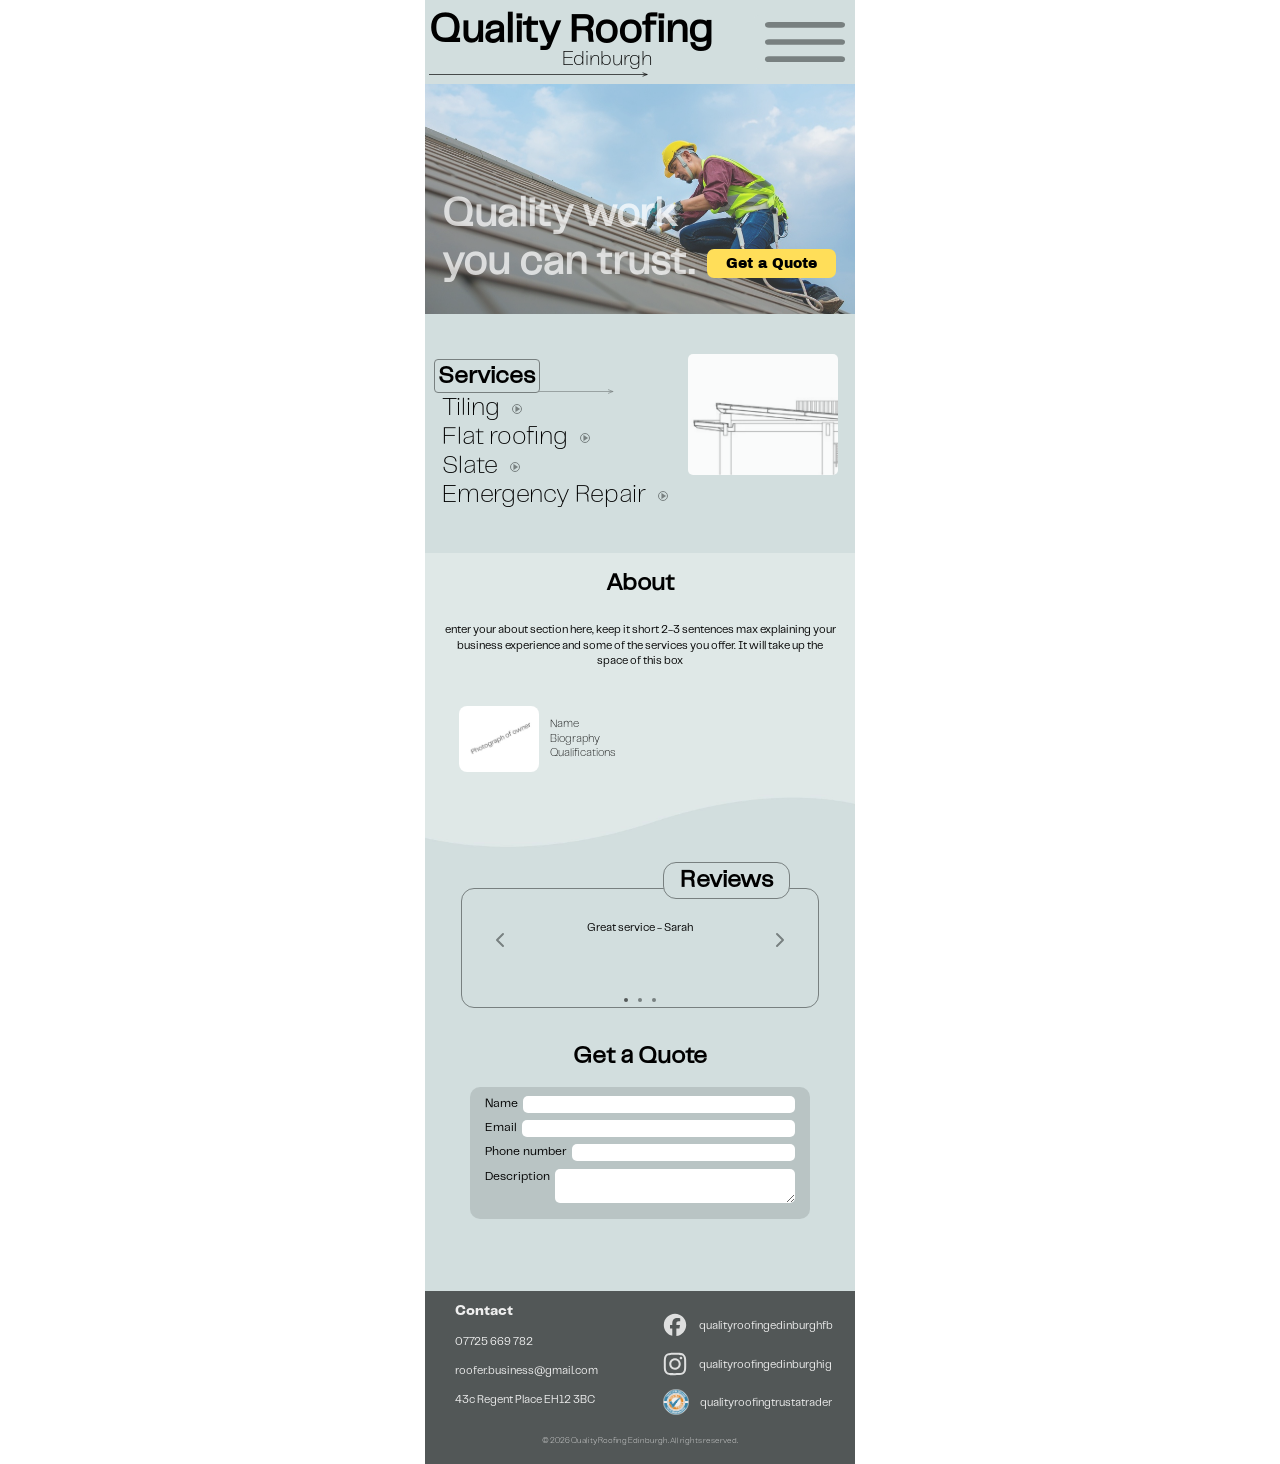
==== commit cef4d21f: "4" ====
--- a/roofer-website/index.html
+++ b/roofer-website/index.html
@@ -220,7 +220,7 @@
 
                         <div class="service-box">
                             <div class = "service-list" id="tiling">
-                                <p class="a">Tiling</p>
+                                <p>Tiling</p>
 
                                 <button class="service-button" id="tiling-button">
                                     <svg width="10" height="10" viewBox="0 0 100 100" xmlns="http://www.w3.org/2000/svg">
--- a/roofer-website/style.css
+++ b/roofer-website/style.css
@@ -1,14 +1,7 @@
-@media (min-width: 501px) {
-    body {
-        display: none;
-    }
-}
-
-
-@media (max-width: 500px )  {
+
 
     html, body {
-        margin: 0;
+        margin: 0 auto;
         padding: 0;
         width: 100%;
         overflow-x: hidden;
@@ -84,15 +77,18 @@
         min-width: 40%;
         flex-direction: column;
         margin-top: -30px;
-    }
+        margin: 2% 0px 0px 1%;
+    }
+
 
     #title-1 {
         font-family: "Telegraf Regular";
         font-style: bold;
-        font-size: clamp(25px, 8vw, 60px);
+        font-size: clamp(25px, 8vw, 40px);
         color: #000000;
         font-variant-ligatures: none;
         text-align: right;
+        white-space: nowrap;
     }
 
     #title-2 {
@@ -102,8 +98,14 @@
         font-size: clamp(10px, 8vw, 20px);
         text-align: right;
         margin-top: -48px;
-
-    }
+        margin: -1% 0px 0px 0px;
+
+    }
+
+
+
+
+   
 
 
     .menu{
@@ -353,25 +355,6 @@
         font-size: inherit;
     }
 
-    .title-container {
-        display: flex;
-        flex-direction: column;
-        margin: 2% 0px 0px 1%;
-
-    }
-
-    #title-1 {
-        text-align: center;
-        margin: 0px 0px 0px 0px;
-    }
-
-    #title-2 {
-        text-align: right;
-        margin: -1% 0px 0px 0px;
-
-
-    }
-
     .arrow {
         width: 100%;
         height: 1vh;
@@ -419,7 +402,7 @@
 
     
     #slogan {
-        font-size: clamp(25px, 7vw, 60px);
+        font-size: clamp(25px, 7vw, 40px);
         align-self: center;
         font-family: "Telegraf Regular";
         opacity: 0.71;
@@ -674,13 +657,14 @@
 
     .service-list p {
         white-space: nowrap;
+        font-size: clamp(10px, 4vw, 25px);
     }
 
     .service-description {
         font-family: "Telegraf UltraLight";
         display: flex;
         padding: 0 10% 0 2%;
-        font-size: clamp(4px, 2.8vw, 20px);
+        font-size: clamp(8px, 2vw, 12px);
         line-height: 1.2;
         z-index: 0;
         pointer-events: none;
@@ -1102,7 +1086,7 @@
 
 
 
-}
+
 
 
 @media (max-width: 410px )  {
--- a/roofer-website/style.css
+++ b/roofer-website/style.css
@@ -1,14 +1,7 @@
-@media (min-width: 501px) {
-    body {
-        display: none;
-    }
-}
-
-
-@media (max-width: 500px )  {
+
 
     html, body {
-        margin: 0;
+        margin: 0 auto;
         padding: 0;
         width: 100%;
         overflow-x: hidden;
@@ -84,15 +77,18 @@
         min-width: 40%;
         flex-direction: column;
         margin-top: -30px;
-    }
+        margin: 2% 0px 0px 1%;
+    }
+
 
     #title-1 {
         font-family: "Telegraf Regular";
         font-style: bold;
-        font-size: clamp(25px, 8vw, 60px);
+        font-size: clamp(25px, 8vw, 40px);
         color: #000000;
         font-variant-ligatures: none;
         text-align: right;
+        white-space: nowrap;
     }
 
     #title-2 {
@@ -102,8 +98,14 @@
         font-size: clamp(10px, 8vw, 20px);
         text-align: right;
         margin-top: -48px;
-
-    }
+        margin: -1% 0px 0px 0px;
+
+    }
+
+
+
+
+   
 
 
     .menu{
@@ -353,25 +355,6 @@
         font-size: inherit;
     }
 
-    .title-container {
-        display: flex;
-        flex-direction: column;
-        margin: 2% 0px 0px 1%;
-
-    }
-
-    #title-1 {
-        text-align: center;
-        margin: 0px 0px 0px 0px;
-    }
-
-    #title-2 {
-        text-align: right;
-        margin: -1% 0px 0px 0px;
-
-
-    }
-
     .arrow {
         width: 100%;
         height: 1vh;
@@ -419,7 +402,7 @@
 
     
     #slogan {
-        font-size: clamp(25px, 7vw, 60px);
+        font-size: clamp(25px, 7vw, 40px);
         align-self: center;
         font-family: "Telegraf Regular";
         opacity: 0.71;
@@ -674,13 +657,14 @@
 
     .service-list p {
         white-space: nowrap;
+        font-size: clamp(10px, 4vw, 25px);
     }
 
     .service-description {
         font-family: "Telegraf UltraLight";
         display: flex;
         padding: 0 10% 0 2%;
-        font-size: clamp(4px, 2.8vw, 20px);
+        font-size: clamp(8px, 2vw, 12px);
         line-height: 1.2;
         z-index: 0;
         pointer-events: none;
@@ -1102,7 +1086,7 @@
 
 
 
-}
+
 
 
 @media (max-width: 410px )  {
